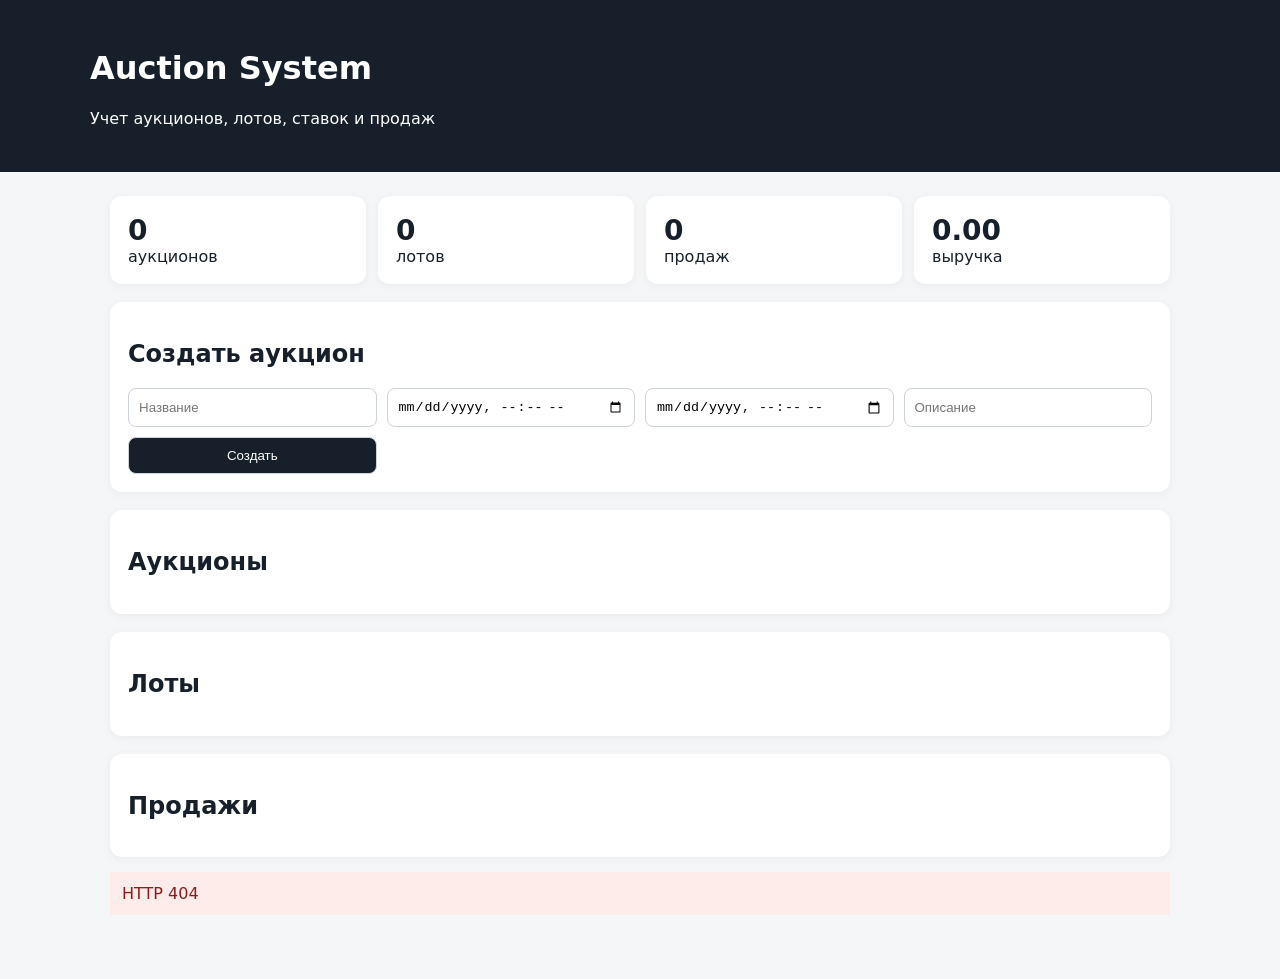
==== static/index.html @ c1c17812 "initial commit" ====
<!doctype html>
<html lang="ru">
<head>
  <meta charset="utf-8">
  <meta name="viewport" content="width=device-width, initial-scale=1">
  <title>Auction System</title>
  <link rel="stylesheet" href="/static/styles.css">
</head>
<body>
<header>
  <h1>Auction System</h1>
  <p>Учет аукционов, лотов, ставок и продаж</p>
</header>
<main>
  <section class="cards">
    <div><b id="auction-count">0</b><span>аукционов</span></div>
    <div><b id="lot-count">0</b><span>лотов</span></div>
    <div><b id="sale-count">0</b><span>продаж</span></div>
    <div><b id="revenue">0.00</b><span>выручка</span></div>
  </section>
  <section class="panel">
    <h2>Создать аукцион</h2>
    <form id="auction-form">
      <input name="name" placeholder="Название" required>
      <input name="start_at" type="datetime-local" required>
      <input name="end_at" type="datetime-local" required>
      <input name="description" placeholder="Описание">
      <button>Создать</button>
    </form>
  </section>
  <section class="panel"><h2>Аукционы</h2><div id="auctions"></div></section>
  <section class="panel"><h2>Лоты</h2><div id="lots"></div></section>
  <section class="panel"><h2>Продажи</h2><div id="sales"></div></section>
  <div id="message"></div>
</main>
<script src="/static/app.js"></script>
</body>
</html>
---- static/styles.css ----
* { box-sizing: border-box; }
body { margin: 0; font-family: system-ui, sans-serif; background: #f4f6f8; color: #17202a; }
header { padding: 28px max(20px, calc((100% - 1100px) / 2)); background: #17202a; color: white; }
main { max-width: 1100px; margin: 24px auto; padding: 0 20px 40px; }
.cards { display: grid; grid-template-columns: repeat(4, 1fr); gap: 12px; }
.cards div, .panel { background: white; border-radius: 12px; padding: 18px; box-shadow: 0 2px 10px #0000000d; }
.cards b, .cards span { display: block; }
.cards b { font-size: 28px; }
.panel { margin-top: 18px; }
form { display: grid; grid-template-columns: repeat(4, 1fr); gap: 10px; }
input, button { padding: 10px; border: 1px solid #ccd3d9; border-radius: 8px; }
button { cursor: pointer; background: #17202a; color: white; }
.item { padding: 12px 0; border-bottom: 1px solid #e5e7e9; }
.item:last-child { border-bottom: 0; }
.actions { display: flex; gap: 8px; margin-top: 8px; }
#message { margin-top: 15px; padding: 12px; }
.error { background: #fdecea; color: #8a1c1c; }
.success { background: #eaf7ee; color: #1e6b35; }
@media (max-width: 800px) { .cards, form { grid-template-columns: 1fr 1fr; } }
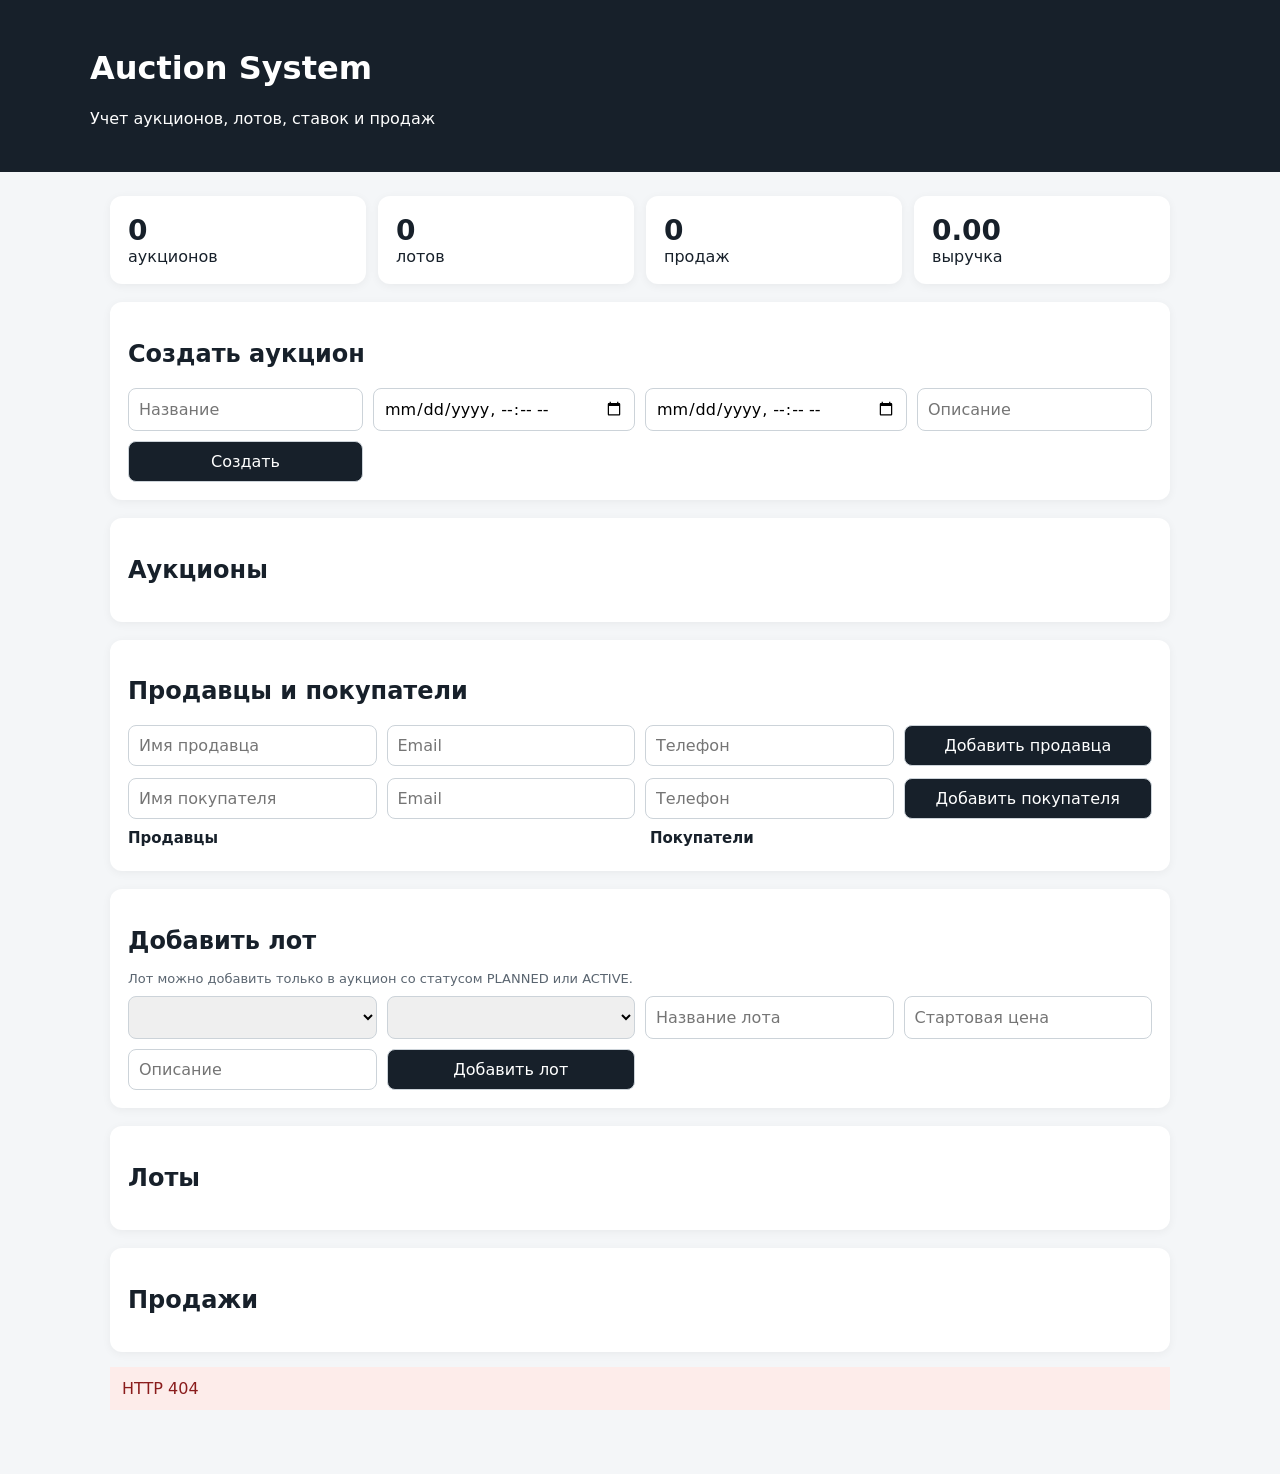
==== commit e6e63512: "feat(ui): full CRUD flow for sellers, buyers, lots, bids and sales The UI previously only had a form" ====
--- a/static/index.html
+++ b/static/index.html
@@ -29,6 +29,39 @@
     </form>
   </section>
   <section class="panel"><h2>Аукционы</h2><div id="auctions"></div></section>
+
+  <section class="panel">
+    <h2>Продавцы и покупатели</h2>
+    <form id="seller-form">
+      <input name="name" placeholder="Имя продавца" required>
+      <input name="email" type="email" placeholder="Email" required>
+      <input name="phone" placeholder="Телефон">
+      <button>Добавить продавца</button>
+    </form>
+    <form id="buyer-form">
+      <input name="name" placeholder="Имя покупателя" required>
+      <input name="email" type="email" placeholder="Email" required>
+      <input name="phone" placeholder="Телефон">
+      <button>Добавить покупателя</button>
+    </form>
+    <div class="two-col">
+      <div><h3>Продавцы</h3><div id="sellers"></div></div>
+      <div><h3>Покупатели</h3><div id="buyers"></div></div>
+    </div>
+  </section>
+
+  <section class="panel">
+    <h2>Добавить лот</h2>
+    <p class="hint">Лот можно добавить только в аукцион со статусом PLANNED или ACTIVE.</p>
+    <form id="lot-form">
+      <select name="auction_id" required></select>
+      <select name="seller_id" required></select>
+      <input name="name" placeholder="Название лота" required>
+      <input name="starting_price" type="number" step="0.01" min="0.01" placeholder="Стартовая цена" required>
+      <input name="description" placeholder="Описание">
+      <button>Добавить лот</button>
+    </form>
+  </section>
   <section class="panel"><h2>Лоты</h2><div id="lots"></div></section>
   <section class="panel"><h2>Продажи</h2><div id="sales"></div></section>
   <div id="message"></div>
--- a/static/styles.css
+++ b/static/styles.css
@@ -7,13 +7,29 @@
 .cards b, .cards span { display: block; }
 .cards b { font-size: 28px; }
 .panel { margin-top: 18px; }
-form { display: grid; grid-template-columns: repeat(4, 1fr); gap: 10px; }
-input, button { padding: 10px; border: 1px solid #ccd3d9; border-radius: 8px; }
+form { display: grid; grid-template-columns: repeat(4, 1fr); gap: 10px; margin-bottom: 12px; }
+form:last-of-type { margin-bottom: 0; }
+input, select, button { padding: 10px; border: 1px solid #ccd3d9; border-radius: 8px; font: inherit; }
 button { cursor: pointer; background: #17202a; color: white; }
+button.secondary { background: white; color: #17202a; }
+button.danger { background: #8a1c1c; }
 .item { padding: 12px 0; border-bottom: 1px solid #e5e7e9; }
 .item:last-child { border-bottom: 0; }
-.actions { display: flex; gap: 8px; margin-top: 8px; }
+.actions { display: flex; gap: 8px; margin-top: 8px; flex-wrap: wrap; }
+.two-col { display: grid; grid-template-columns: 1fr 1fr; gap: 20px; margin-top: 10px; }
+.two-col h3 { margin: 0 0 6px; font-size: 15px; }
+.hint { color: #5a6570; font-size: 13px; margin: -4px 0 10px; }
+.tag { display: inline-block; padding: 2px 8px; border-radius: 999px; font-size: 12px; margin-left: 6px; }
+.tag-AVAILABLE, .tag-PLANNED { background: #eef4fb; color: #1c4e8a; }
+.tag-ACTIVE { background: #eaf7ee; color: #1e6b35; }
+.tag-SOLD { background: #f4ecfb; color: #5a2d8a; }
+.tag-FINISHED { background: #eef1f2; color: #4a5560; }
+.tag-UNSOLD, .tag-CANCELLED { background: #fdecea; color: #8a1c1c; }
+.sub-form { display: flex; gap: 8px; flex-wrap: wrap; margin-top: 8px; align-items: center; }
+.sub-form select, .sub-form input { padding: 6px 8px; font-size: 13px; }
+.sub-form button { padding: 6px 10px; font-size: 13px; }
+.bids-list { margin-top: 6px; font-size: 13px; color: #33404a; }
 #message { margin-top: 15px; padding: 12px; }
 .error { background: #fdecea; color: #8a1c1c; }
 .success { background: #eaf7ee; color: #1e6b35; }
-@media (max-width: 800px) { .cards, form { grid-template-columns: 1fr 1fr; } }
+@media (max-width: 800px) { .cards, form, .two-col { grid-template-columns: 1fr 1fr; } }
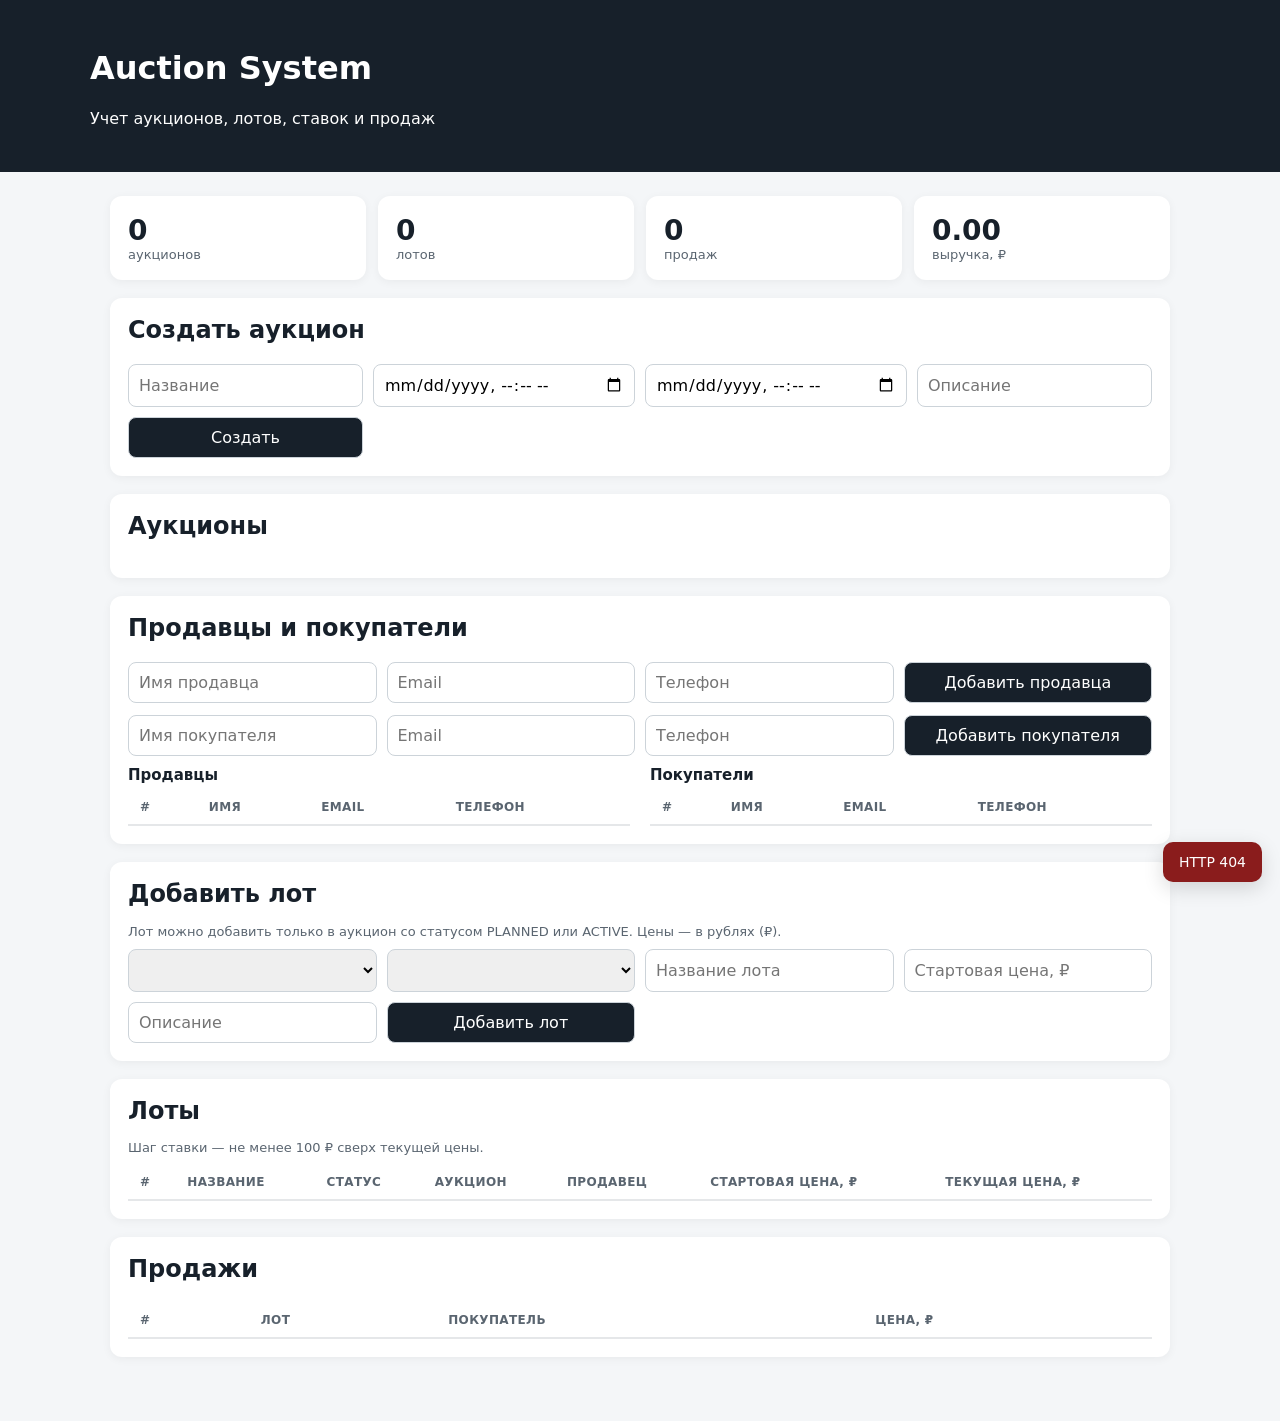
==== commit 660d9a78: "feat(ui): real tables, toast notifications, ruble labels, live price Frontend rework in response to " ====
--- a/static/index.html
+++ b/static/index.html
@@ -16,7 +16,7 @@
     <div><b id="auction-count">0</b><span>аукционов</span></div>
     <div><b id="lot-count">0</b><span>лотов</span></div>
     <div><b id="sale-count">0</b><span>продаж</span></div>
-    <div><b id="revenue">0.00</b><span>выручка</span></div>
+    <div><b id="revenue">0.00</b><span>выручка, ₽</span></div>
   </section>
   <section class="panel">
     <h2>Создать аукцион</h2>
@@ -45,27 +45,59 @@
       <button>Добавить покупателя</button>
     </form>
     <div class="two-col">
-      <div><h3>Продавцы</h3><div id="sellers"></div></div>
-      <div><h3>Покупатели</h3><div id="buyers"></div></div>
+      <div>
+        <h3>Продавцы</h3>
+        <table class="data-table">
+          <thead><tr><th>#</th><th>Имя</th><th>Email</th><th>Телефон</th></tr></thead>
+          <tbody id="sellers"></tbody>
+        </table>
+      </div>
+      <div>
+        <h3>Покупатели</h3>
+        <table class="data-table">
+          <thead><tr><th>#</th><th>Имя</th><th>Email</th><th>Телефон</th></tr></thead>
+          <tbody id="buyers"></tbody>
+        </table>
+      </div>
     </div>
   </section>
 
   <section class="panel">
     <h2>Добавить лот</h2>
-    <p class="hint">Лот можно добавить только в аукцион со статусом PLANNED или ACTIVE.</p>
+    <p class="hint">Лот можно добавить только в аукцион со статусом PLANNED или ACTIVE. Цены — в рублях (₽).</p>
     <form id="lot-form">
       <select name="auction_id" required></select>
       <select name="seller_id" required></select>
       <input name="name" placeholder="Название лота" required>
-      <input name="starting_price" type="number" step="0.01" min="0.01" placeholder="Стартовая цена" required>
+      <input name="starting_price" type="number" step="0.01" min="0.01" placeholder="Стартовая цена, ₽" required>
       <input name="description" placeholder="Описание">
       <button>Добавить лот</button>
     </form>
   </section>
-  <section class="panel"><h2>Лоты</h2><div id="lots"></div></section>
-  <section class="panel"><h2>Продажи</h2><div id="sales"></div></section>
-  <div id="message"></div>
+  <section class="panel">
+    <h2>Лоты</h2>
+    <p class="hint">Шаг ставки — не менее 100 ₽ сверх текущей цены.</p>
+    <div class="table-scroll">
+      <table class="data-table lots-table">
+        <thead>
+          <tr>
+            <th>#</th><th>Название</th><th>Статус</th><th>Аукцион</th><th>Продавец</th>
+            <th>Стартовая цена, ₽</th><th>Текущая цена, ₽</th>
+          </tr>
+        </thead>
+        <tbody id="lots"></tbody>
+      </table>
+    </div>
+  </section>
+  <section class="panel">
+    <h2>Продажи</h2>
+    <table class="data-table">
+      <thead><tr><th>#</th><th>Лот</th><th>Покупатель</th><th>Цена, ₽</th></tr></thead>
+      <tbody id="sales"></tbody>
+    </table>
+  </section>
 </main>
+<div id="toast-container" class="toast-container" aria-live="polite"></div>
 <script src="/static/app.js"></script>
 </body>
 </html>
--- a/static/styles.css
+++ b/static/styles.css
@@ -6,30 +6,55 @@
 .cards div, .panel { background: white; border-radius: 12px; padding: 18px; box-shadow: 0 2px 10px #0000000d; }
 .cards b, .cards span { display: block; }
 .cards b { font-size: 28px; }
+.cards span { color: #5a6570; font-size: 13px; }
 .panel { margin-top: 18px; }
+.panel h2 { margin-top: 0; }
 form { display: grid; grid-template-columns: repeat(4, 1fr); gap: 10px; margin-bottom: 12px; }
 form:last-of-type { margin-bottom: 0; }
 input, select, button { padding: 10px; border: 1px solid #ccd3d9; border-radius: 8px; font: inherit; }
 button { cursor: pointer; background: #17202a; color: white; }
 button.secondary { background: white; color: #17202a; }
 button.danger { background: #8a1c1c; }
+
+/* Карточки аукционов: сохраняем как список, т.к. это интерактивные блоки с кнопками статуса */
 .item { padding: 12px 0; border-bottom: 1px solid #e5e7e9; }
 .item:last-child { border-bottom: 0; }
 .actions { display: flex; gap: 8px; margin-top: 8px; flex-wrap: wrap; }
+
 .two-col { display: grid; grid-template-columns: 1fr 1fr; gap: 20px; margin-top: 10px; }
 .two-col h3 { margin: 0 0 6px; font-size: 15px; }
 .hint { color: #5a6570; font-size: 13px; margin: -4px 0 10px; }
-.tag { display: inline-block; padding: 2px 8px; border-radius: 999px; font-size: 12px; margin-left: 6px; }
+
+.tag { display: inline-block; padding: 2px 10px; border-radius: 999px; font-size: 12px; font-weight: 600; }
 .tag-AVAILABLE, .tag-PLANNED { background: #eef4fb; color: #1c4e8a; }
 .tag-ACTIVE { background: #eaf7ee; color: #1e6b35; }
 .tag-SOLD { background: #f4ecfb; color: #5a2d8a; }
 .tag-FINISHED { background: #eef1f2; color: #4a5560; }
 .tag-UNSOLD, .tag-CANCELLED { background: #fdecea; color: #8a1c1c; }
-.sub-form { display: flex; gap: 8px; flex-wrap: wrap; margin-top: 8px; align-items: center; }
+
+/* Табличные списки: продавцы, покупатели, лоты, продажи */
+.table-scroll { overflow-x: auto; }
+table.data-table { width: 100%; border-collapse: collapse; font-size: 14px; }
+.data-table th, .data-table td { text-align: left; padding: 10px 12px; border-bottom: 1px solid #e5e7e9; vertical-align: top; white-space: nowrap; }
+.data-table td.wrap { white-space: normal; }
+.data-table thead th { color: #5a6570; font-weight: 600; font-size: 12px; text-transform: uppercase; letter-spacing: .03em; border-bottom: 2px solid #e5e7e9; }
+.data-table tbody tr:hover td { background: #f8f9fa; }
+.data-table td.id-cell { color: #8a94a0; font-variant-numeric: tabular-nums; }
+.data-table td.price-cell { font-variant-numeric: tabular-nums; font-weight: 600; }
+.data-table td.empty-row { color: #8a94a0; white-space: normal; text-align: center; padding: 18px; }
+.lots-table tr.lot-controls-row td { background: #fafbfc; white-space: normal; padding-top: 4px; padding-bottom: 12px; }
+
+.sub-form { display: flex; gap: 8px; flex-wrap: wrap; margin-top: 6px; align-items: center; }
 .sub-form select, .sub-form input { padding: 6px 8px; font-size: 13px; }
 .sub-form button { padding: 6px 10px; font-size: 13px; }
+.sub-label { font-size: 12px; color: #5a6570; margin-right: 2px; }
 .bids-list { margin-top: 6px; font-size: 13px; color: #33404a; }
-#message { margin-top: 15px; padding: 12px; }
-.error { background: #fdecea; color: #8a1c1c; }
-.success { background: #eaf7ee; color: #1e6b35; }
+
+/* Всплывающие уведомления вместо статичного блока внизу страницы */
+.toast-container { position: fixed; right: 18px; bottom: 18px; display: flex; flex-direction: column; gap: 10px; z-index: 1000; max-width: min(360px, calc(100vw - 36px)); }
+.toast { padding: 12px 16px; border-radius: 10px; box-shadow: 0 6px 20px #00000026; font-size: 14px; color: white; opacity: 0; transform: translateY(8px); transition: opacity .2s ease, transform .2s ease; }
+.toast.show { opacity: 1; transform: translateY(0); }
+.toast.success { background: #1e6b35; }
+.toast.error { background: #8a1c1c; }
+
 @media (max-width: 800px) { .cards, form, .two-col { grid-template-columns: 1fr 1fr; } }
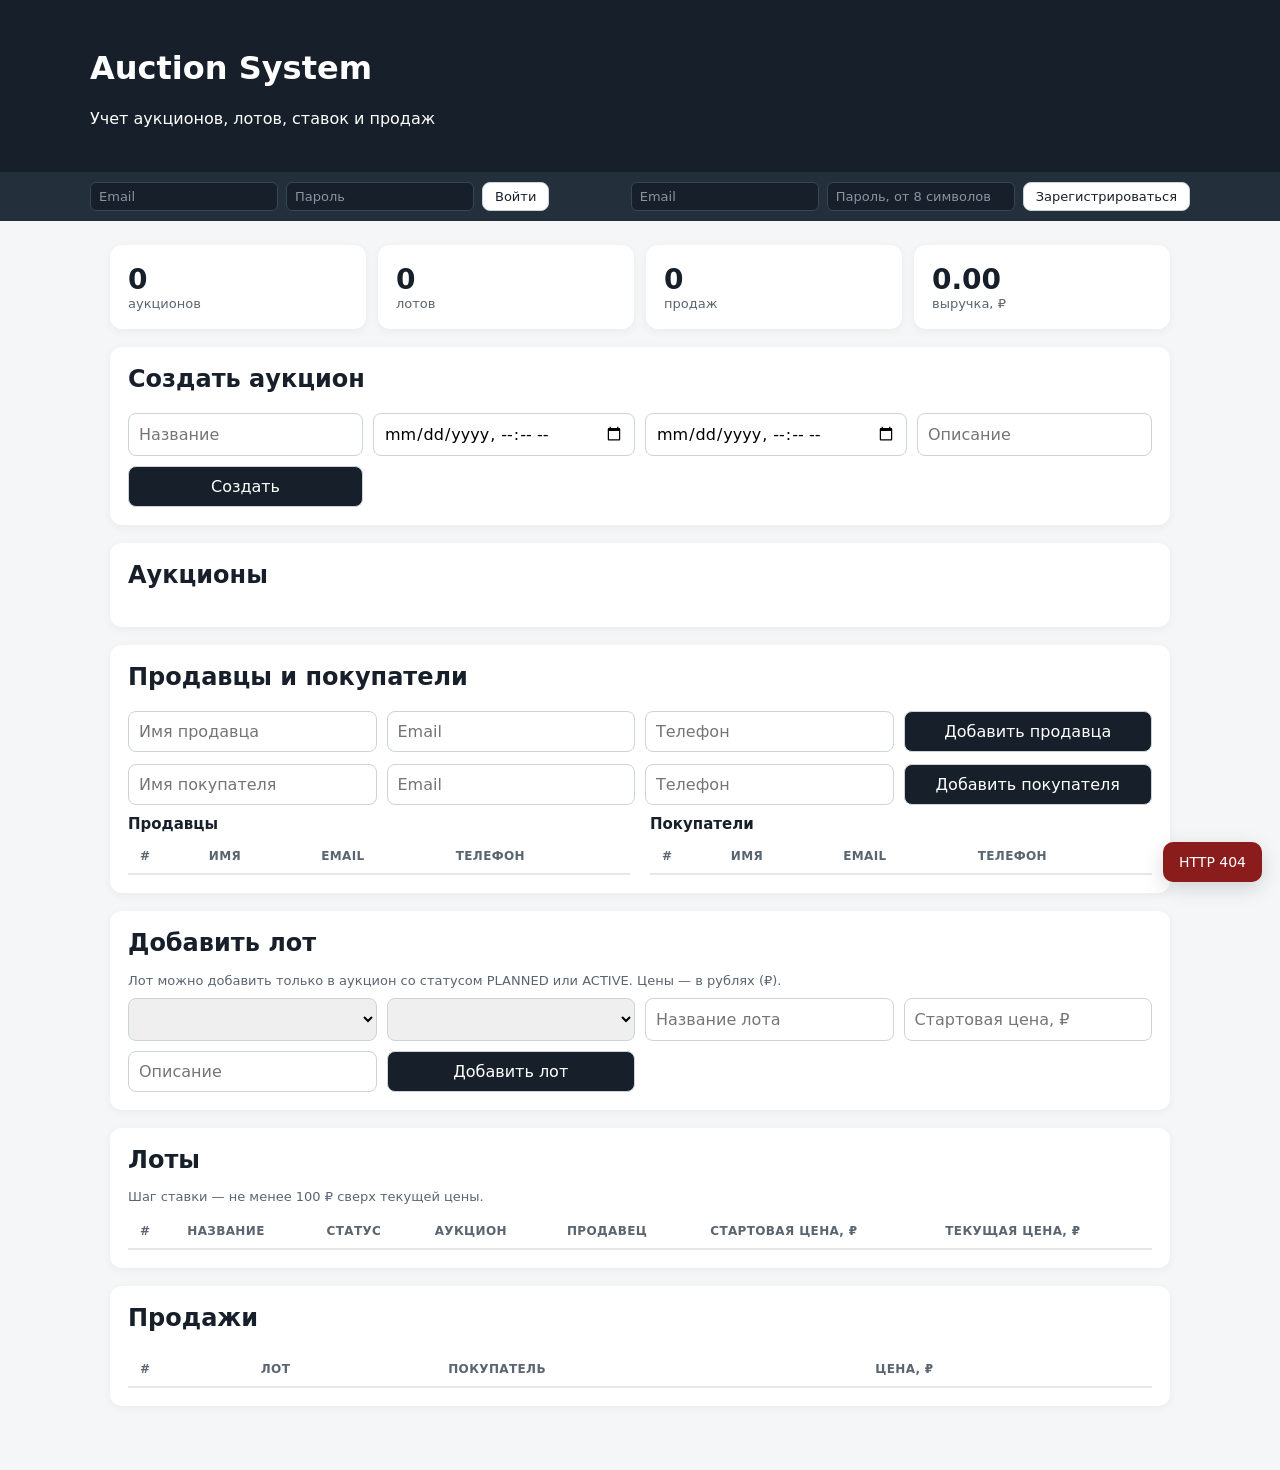
==== commit a501f734: "adding auth sys" ====
--- a/static/index.html
+++ b/static/index.html
@@ -11,6 +11,7 @@
   <h1>Auction System</h1>
   <p>Учет аукционов, лотов, ставок и продаж</p>
 </header>
+<div id="auth-bar" class="auth-bar"></div>
 <main>
   <section class="cards">
     <div><b id="auction-count">0</b><span>аукционов</span></div>
--- a/static/styles.css
+++ b/static/styles.css
@@ -1,6 +1,13 @@
 * { box-sizing: border-box; }
 body { margin: 0; font-family: system-ui, sans-serif; background: #f4f6f8; color: #17202a; }
 header { padding: 28px max(20px, calc((100% - 1100px) / 2)); background: #17202a; color: white; }
+.auth-bar { background: #232f3b; color: white; padding: 10px max(20px, calc((100% - 1100px) / 2)); display: flex; gap: 10px; align-items: center; flex-wrap: wrap; font-size: 14px; }
+.auth-bar form { display: flex; gap: 8px; margin: 0; grid-template-columns: none; }
+.auth-bar input { padding: 6px 8px; font-size: 13px; border-radius: 6px; border: 1px solid #3a4552; background: #17202a; color: white; }
+.auth-bar input::placeholder { color: #8a94a0; }
+.auth-bar button { padding: 6px 12px; font-size: 13px; background: white; color: #17202a; }
+.auth-bar .who { font-weight: 600; }
+.auth-bar .divider { flex: 1; }
 main { max-width: 1100px; margin: 24px auto; padding: 0 20px 40px; }
 .cards { display: grid; grid-template-columns: repeat(4, 1fr); gap: 12px; }
 .cards div, .panel { background: white; border-radius: 12px; padding: 18px; box-shadow: 0 2px 10px #0000000d; }
